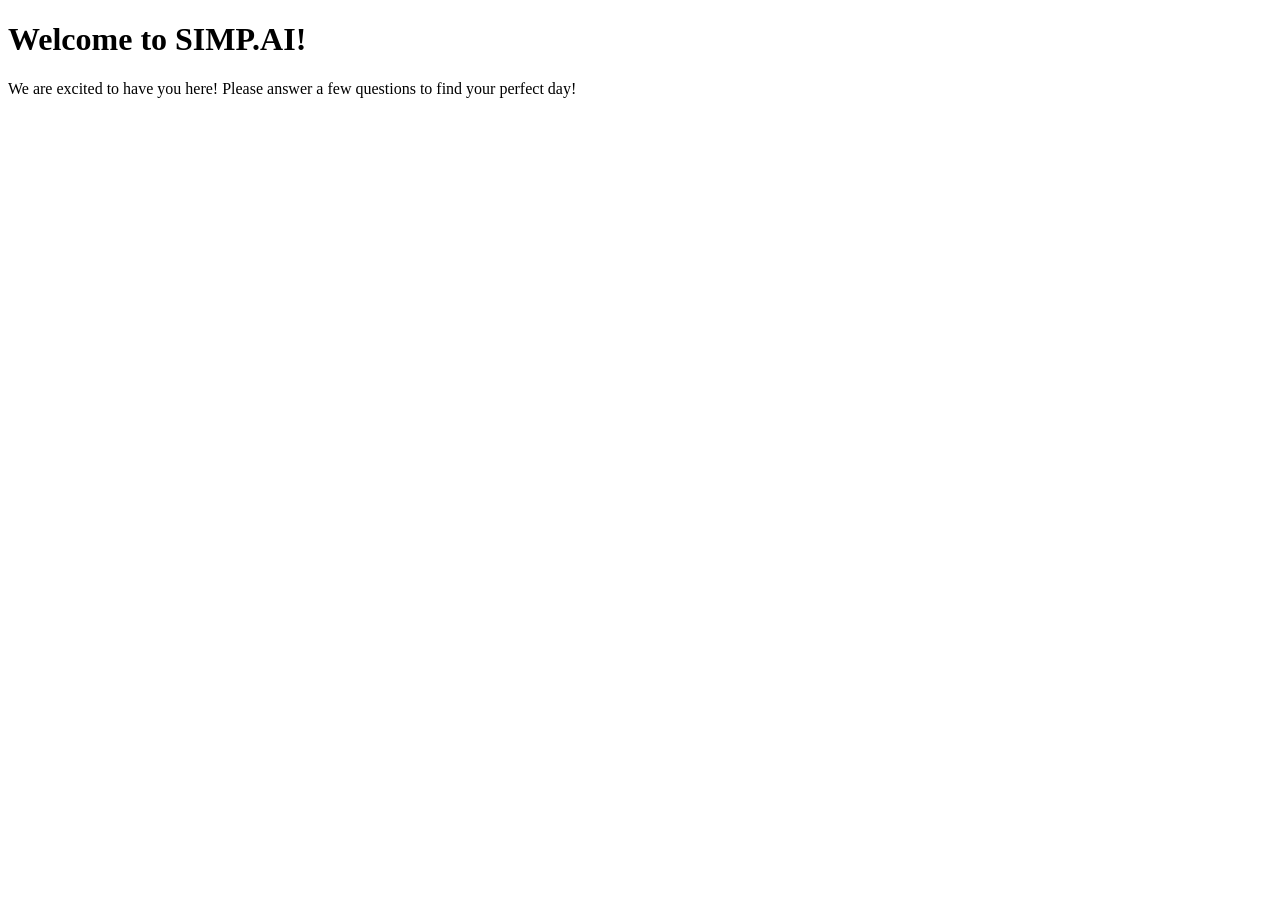
==== questions.html @ cb85ed9e "2ND commit" ====
<!DOCTYPE html>
<html lang="en">
<head>
    <meta charset="UTF-8">
    <meta name="viewport" content="width=device-width, initial-scale=1.0">
    <title>SIMP.AI</title>
</head>
<body>
 <h1>Welcome to SIMP.AI!</h1>
 <p>We are excited to have you here! Please answer a few questions to find your perfect day!</p>   
</body>
</html>
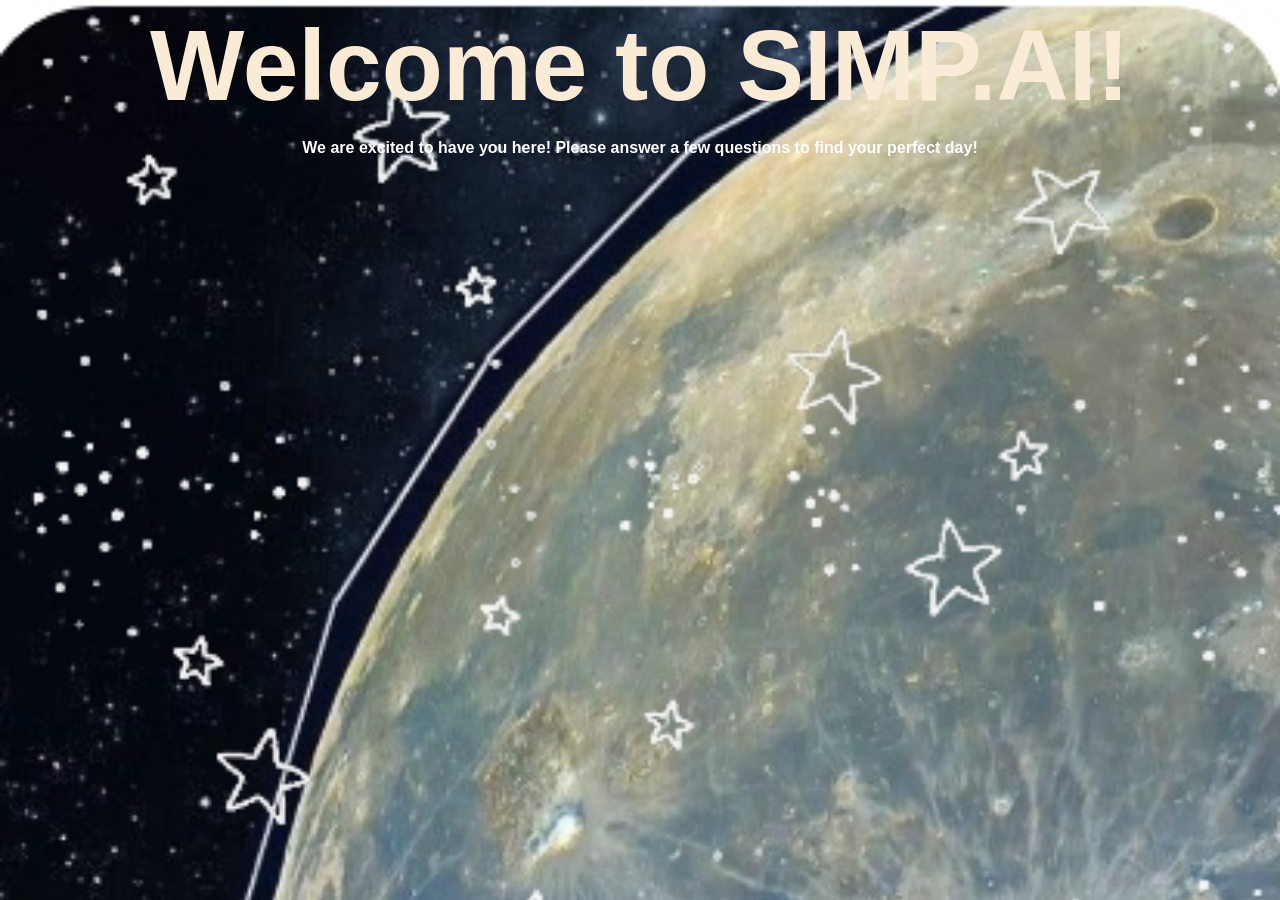
==== commit e1fef7b0: "3rd" ====
--- a/questions.html
+++ b/questions.html
@@ -4,9 +4,11 @@
     <meta charset="UTF-8">
     <meta name="viewport" content="width=device-width, initial-scale=1.0">
     <title>SIMP.AI</title>
+    <link rel="stylesheet" href="style.css">
 </head>
-<body>
+<body id="questions-page">
  <h1>Welcome to SIMP.AI!</h1>
- <p>We are excited to have you here! Please answer a few questions to find your perfect day!</p>   
+ <p>We are excited to have you here! Please answer a few questions to find your perfect day!</p>  
+
 </body>
 </html>
--- a/style.css
+++ b/style.css
@@ -0,0 +1,60 @@
+body {
+    background-color: rgba(0, 174, 232, 0.626);
+}
+h1{
+    text-align: center;
+    font-size: 100px;
+    margin: 0px;
+    color:rgb(0, 31, 40);
+   font-weight: bold;
+}
+h2{
+    text-align: center;
+    font-size : 30px; 
+    margin: 0px;
+    color:rgb(0, 31, 40);
+    font-weight: 900;
+}
+p{
+    text-align: center;
+    color:rgb(0, 31, 40);
+    font-weight: 900;
+}
+button{
+    display: block;
+    margin: auto;
+    padding: 15px 30px;
+    border-radius: 10px;
+    color:rgb(253, 253, 254);
+    border: none;
+    transition: 1s;
+    background-image:url(./image.png/WATER.jpeg);
+    background-size: cover;
+}
+button:hover{
+    cursor: pointer;
+    background-image:url(./image.png/star\ button.jpeg);
+    background-size: cover;
+}
+body{
+    font-family: 'Gill Sans', 'Gill Sans MT', Calibri, 'Trebuchet MS', sans-serif;
+     display: flex;
+    flex-direction: column;
+    justify-content: center;
+    background-image: url(./image.png/star.jpeg);
+    background-size: cover;
+;
+}
+#question-bank{
+    text-align: center;
+}
+#questions-page{
+    background-image:url(./image.png/Earth.jpeg);
+    background-size: cover;
+    h1{
+        color:antiquewhite;
+    }
+    p{
+        color:rgb(255, 255, 255);
+    }
+}
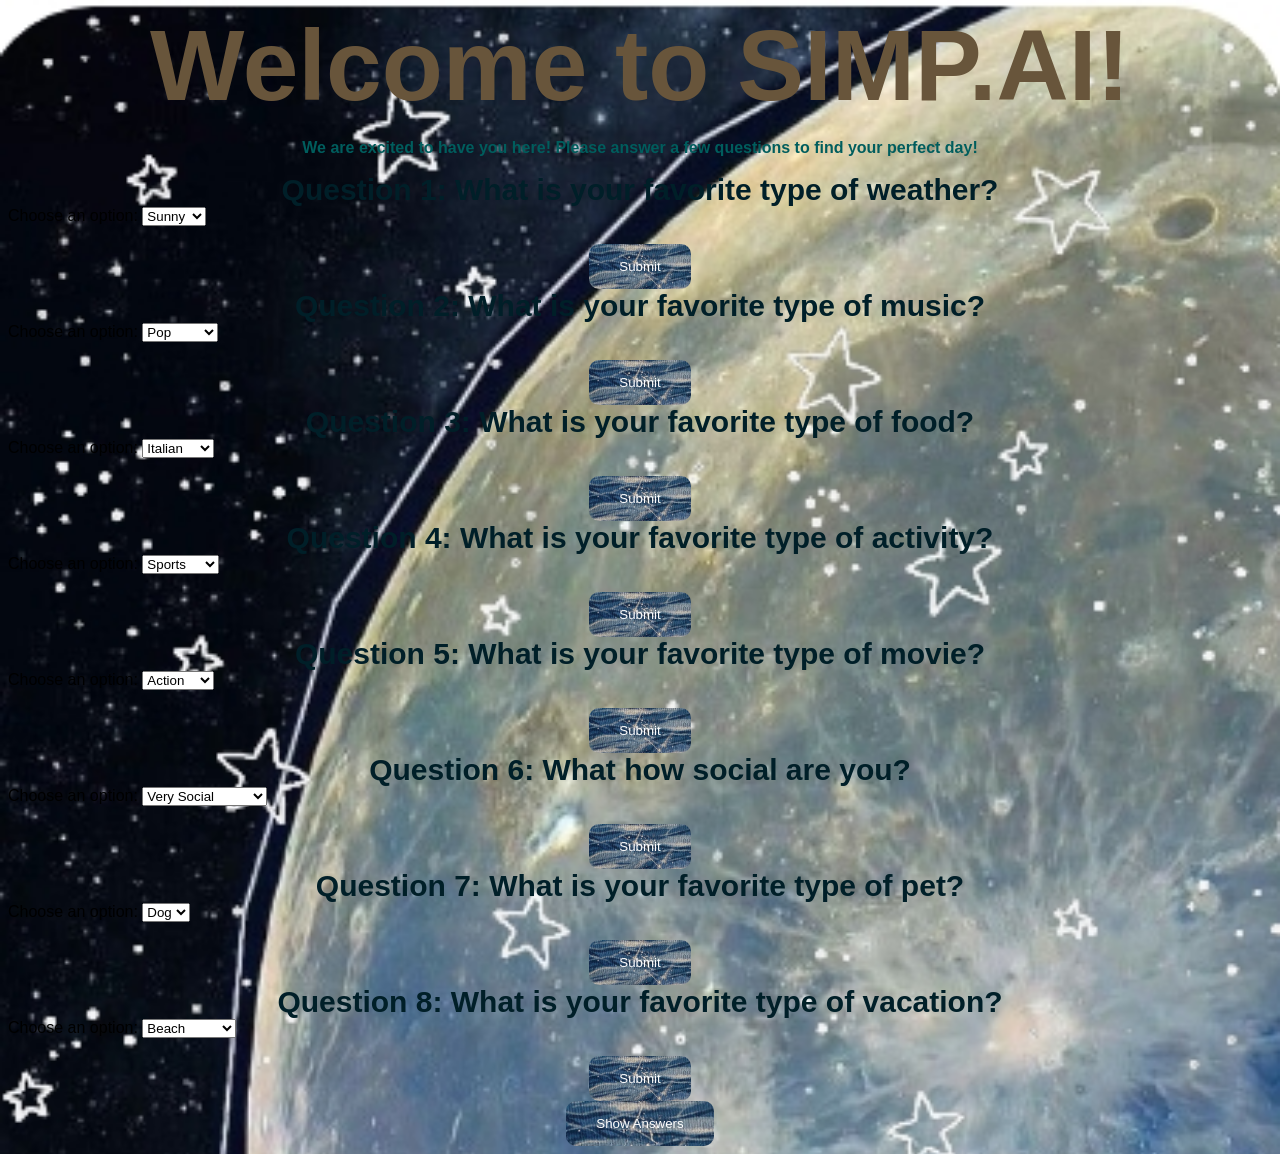
==== commit a17280a8: "4th change" ====
--- a/questions.html
+++ b/questions.html
@@ -9,6 +9,114 @@
 <body id="questions-page">
  <h1>Welcome to SIMP.AI!</h1>
  <p>We are excited to have you here! Please answer a few questions to find your perfect day!</p>  
-
+<h2>Question 1: What is your favorite type of weather?</h2>
+    <form id="question-form">
+        <label for="weather">Choose an option:</label>
+        <select id="weather" name="weather">
+            <option value="sunny">Sunny</option>
+            <option value="rainy">Rainy</option>
+            <option value="snowy">Snowy</option>
+            <option value="cloudy">Cloudy</option>
+        </select>
+        <br><br>
+        <button type="submit">Submit</button>
+    </form>
+    <div id="result"></div>
+    <h2>Question 2: What is your favorite type of music?</h2>
+    <form id="music-form">
+        <label for="music">Choose an option:</label>
+        <select id="music" name="music">
+            <option value="pop">Pop</option>
+            <option value="rock">Rock</option>
+            <option value="classical">Classical</option>
+            <option value="jazz">Jazz</option>
+        </select>
+        <br><br>
+        <button type="submit">Submit</button>
+    </form>
+    <div id="music-result"></div>
+    <h2>Question 3: What is your favorite type of food?</h2>
+    <form id="food-form">
+        <label for="food">Choose an option:</label>
+        <select id="food" name="food">
+            <option value="italian">Italian</option>
+            <option value="mexican">Mexican</option>
+            <option value="chinese">Chinese</option>
+            <option value="indian">Indian</option>
+        </select>
+        <br><br>
+        <button type="submit">Submit</button>
+    </form>
+    <div id="food-result"></div>
+    <h2>Question 4: What is your favorite type of activity?</h2>
+    <form id="activity-form">
+        <label for="activity">Choose an option:</label>
+        <select id="activity" name="activity">      
+            <option value="sports">Sports</option>
+            <option value="reading">Reading</option>
+            <option value="traveling">Traveling</option>
+            <option value="gaming">Gaming</option>
+        </select>
+        <br><br>
+        <button type="submit">Submit</button>
+    </form>
+    <div id="sports-result"></div>
+    <h2>Question 5: What is your favorite type of movie?</h2>
+    <form id="movie-form">
+        <label for="movie">Choose an option:</label>
+        <select id="movie" name="movie">
+            <option value="action">Action</option>
+            <option value="comedy">Comedy</option>
+            <option value="drama">Drama</option>
+            <option value="horror">Horror</option>
+        </select>
+        <br><br>
+        <button type="submit">Submit</button>
+    </form>
+    <div id="movie-result"></div>
+    <h2>Question 6: What how social are you?</h2>
+    <form id="social-form">
+        <label for="social">Choose an option:</label>
+        <select id="social" name="social">
+            <option value="very-social">Very Social</option>
+            <option value="somewhat-social">Somewhat Social</option>
+            <option value="not-social">Not Social</option>
+        </select>
+        <br><br>
+        <button type="submit">Submit</button>
+    </form>
+    <div id="social-result"></div>
+    <h2>Question 7: What is your favorite type of pet?</h2>
+    <form id="pet-form">
+        <label for="pet">Choose an option:</label>
+        <select id="pet" name="pet">
+            <option value="dog">Dog</option>
+            <option value="cat">Cat</option>
+            <option value="bird">Bird</option>
+            <option value="fish">Fish</option>
+        </select>
+        <br><br>
+        <button type="submit">Submit</button>
+    </form>
+    <div id="pet-result"></div>
+    <h2>Question 8: What is your favorite type of vacation?</h2>
+    <form id="vaccation-form">
+        <label for="vaccation">Choose an option:</label>
+        <select id="vaccation" name="vaccation">
+            <option value="beach">Beach</option>
+            <option value="mountains">Mountains</option>
+            <option value="city">City</option>
+            <option value="countryside">Countryside</option>
+        </select>
+        <br><br>
+        <button type="submit">Submit</button>
+    </form>
+    <div id="vaccation-result"></div>
+    <button id="show-answers-button">Show Answers</button>
+    <div id="answers-container" style="display: none;">
+        <h2>Your Answers:</h2>
+        <ul id="answers-list"></ul>
+    </div>
+    <script src="script.js"></script>
 </body>
 </html>
--- a/style.css
+++ b/style.css
@@ -52,9 +52,14 @@
     background-image:url(./image.png/Earth.jpeg);
     background-size: cover;
     h1{
-        color:antiquewhite;
+        color:rgb(104, 85, 59);
     }
     p{
-        color:rgb(255, 255, 255);
+        color:rgb(0, 93, 93);
     }
+}
+#result{
+    text-align: center;
+    color:rgb(213, 224, 227);
+    font-weight: 900;
 }
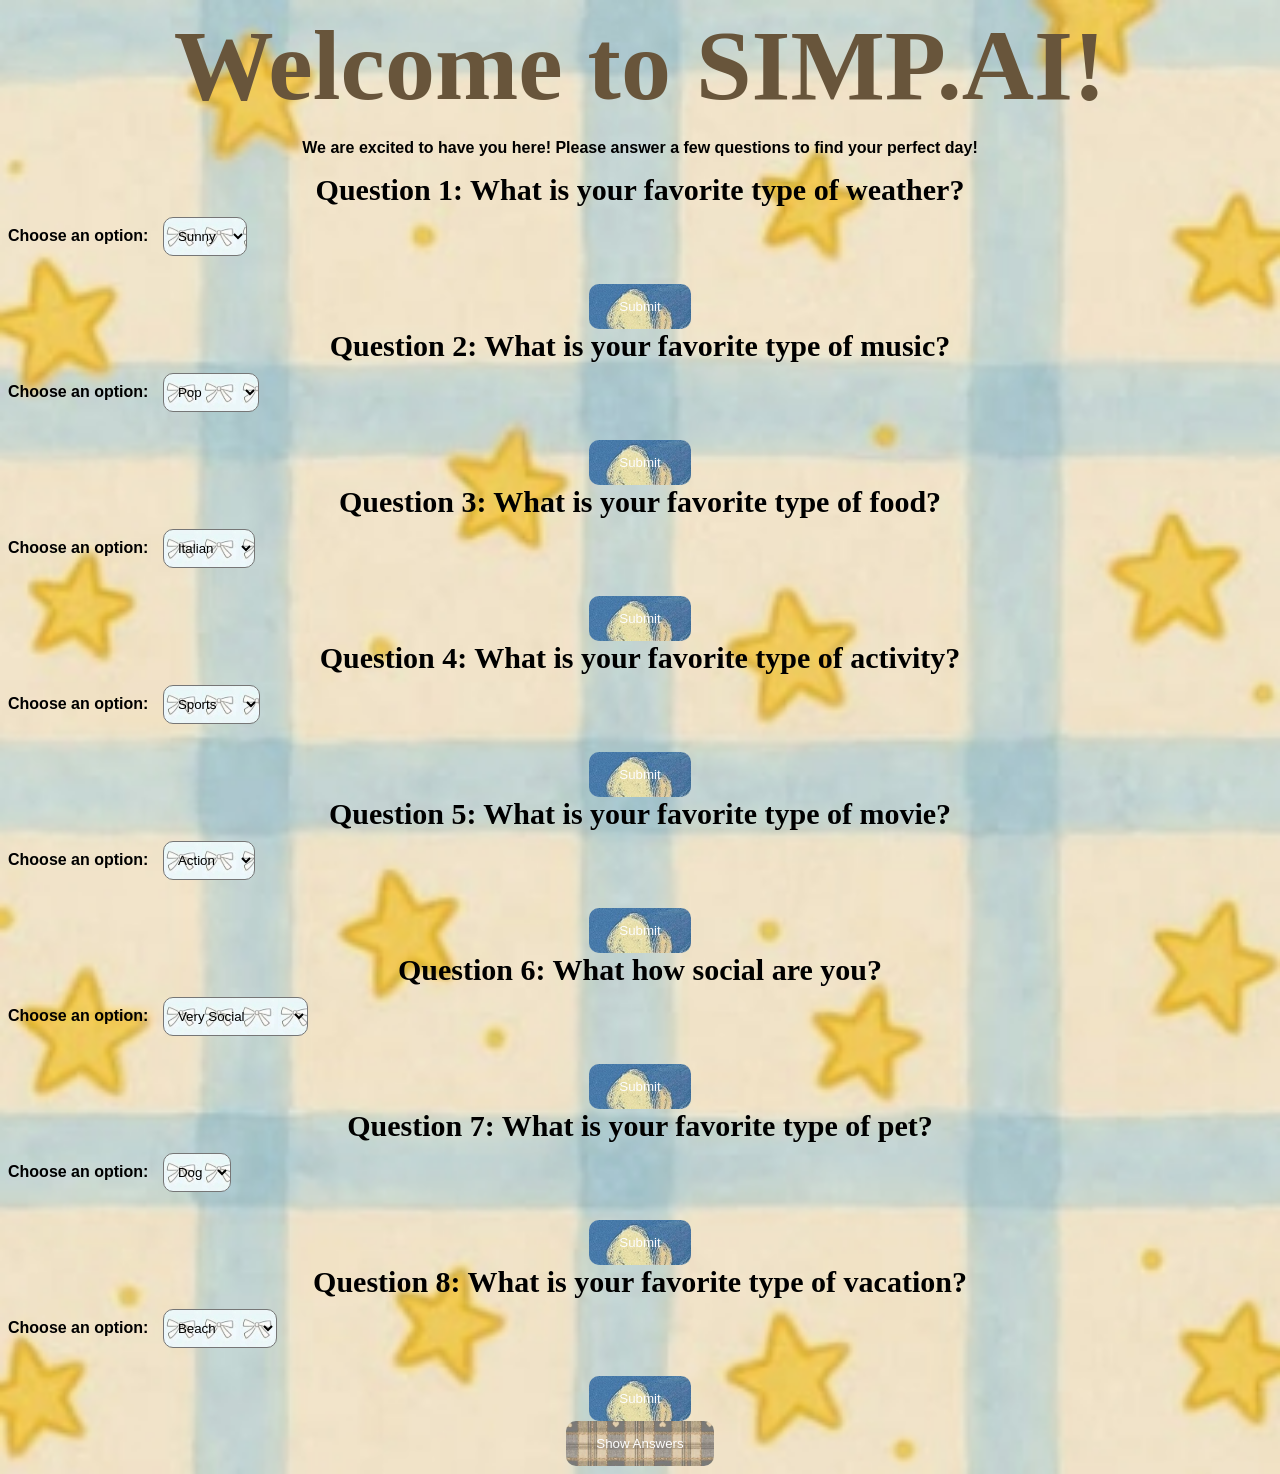
==== commit 38282c0d: "5th" ====
--- a/questions.html
+++ b/questions.html
@@ -117,6 +117,10 @@
         <h2>Your Answers:</h2>
         <ul id="answers-list"></ul>
     </div>
+    <div id="final-result" style="display: none;">
+        <h2>Your Perfect Day Plan:</h2>
+        <p id="perfect-day-plan"></p>
+    </div>
     <script src="script.js"></script>
 </body>
 </html>
--- a/style.css
+++ b/style.css
@@ -5,20 +5,23 @@
     text-align: center;
     font-size: 100px;
     margin: 0px;
-    color:rgb(0, 31, 40);
+    color:rgb(0, 0, 0);
    font-weight: bold;
+   font-family:cursive
 }
 h2{
     text-align: center;
     font-size : 30px; 
     margin: 0px;
-    color:rgb(0, 31, 40);
+    color:rgb(0, 0, 0);
     font-weight: 900;
+    font-family:cursive
 }
 p{
     text-align: center;
-    color:rgb(0, 31, 40);
+    color:rgb(0, 0, 0);
     font-weight: 900;
+    font-family:"Gill Sans", "Gill Sans MT", Calibri, "Trebuchet MS", sans-serif;
 }
 button{
     display: block;
@@ -31,10 +34,54 @@
     background-image:url(./image.png/WATER.jpeg);
     background-size: cover;
 }
+button{
+    animation:pulseButton 2s infinite;
+}
+@keyframes pulseButton {
+    0% {
+        transform: scale(1);
+    }
+    50% {
+        transform: scale(1.08);
+    }
+    100% {
+        transform: scale(1);
+    }
+}
 button:hover{
     cursor: pointer;
-    background-image:url(./image.png/star\ button.jpeg);
+    background-image:url(./image.png/starblue.jpeg);
     background-size: cover;
+}
+#questions-page button:not(#show-answers-button){
+    background-image:url(./image.png/butterfly.jpeg);
+    background-size: cover;
+    animation:floatButton 2s infinite;
+}
+@keyframes floatButton {
+    0% {
+        transform: translateY(0);
+    }
+    50% {
+        transform: translateY(-10px);
+    }
+    100% {
+        transform: translateY(0);
+    }
+}
+#questions-page button:hover{
+    background-image:url(./image.png/white.jpeg);
+    background-size: cover;
+    transition: 1s;
+} 
+#show-answers-button {
+    background-image:url(./image.png/brown.jpeg)!important;
+    background-size: cover;
+}  
+#show-answers-button:hover {
+    background-image:url(./image.png/Earth.jpeg)!important;
+    background-size: cover;
+    transition: 1s;
 }
 body{
     font-family: 'Gill Sans', 'Gill Sans MT', Calibri, 'Trebuchet MS', sans-serif;
@@ -49,17 +96,36 @@
     text-align: center;
 }
 #questions-page{
-    background-image:url(./image.png/Earth.jpeg);
+    background-image:url(./image.png/yellow\ star.jpeg);
     background-size: cover;
     h1{
         color:rgb(104, 85, 59);
     }
     p{
-        color:rgb(0, 93, 93);
+        color:rgb(0, 0, 0);
     }
 }
-#result{
+#result,#movie-result,#food-result,#activity-result,#music-result,#social-result,#pet-result,#vaccation-result,#sports-result{
     text-align: center;
-    color:rgb(213, 224, 227);
+    color:rgb(0, 0, 0);
     font-weight: 900;
-}+    font-family:cursive;
+}
+#questions-page label{
+    color:rgb(0, 0, 0);
+    font-weight: 900;
+}
+#questions-page select{
+    border-radius: 10px;
+    padding: 10px;
+    margin: 10px;
+    border-radius: 10px;
+    background-image: url(./image.png/bow.jpeg);
+}
+#answers-container{
+    text-align: center;}
+    #answers-list p,#final-result,#perfect-day-plan{
+    color:rgb(0, 0, 0);
+    font-weight: 900;
+    font-family:cursive;
+}
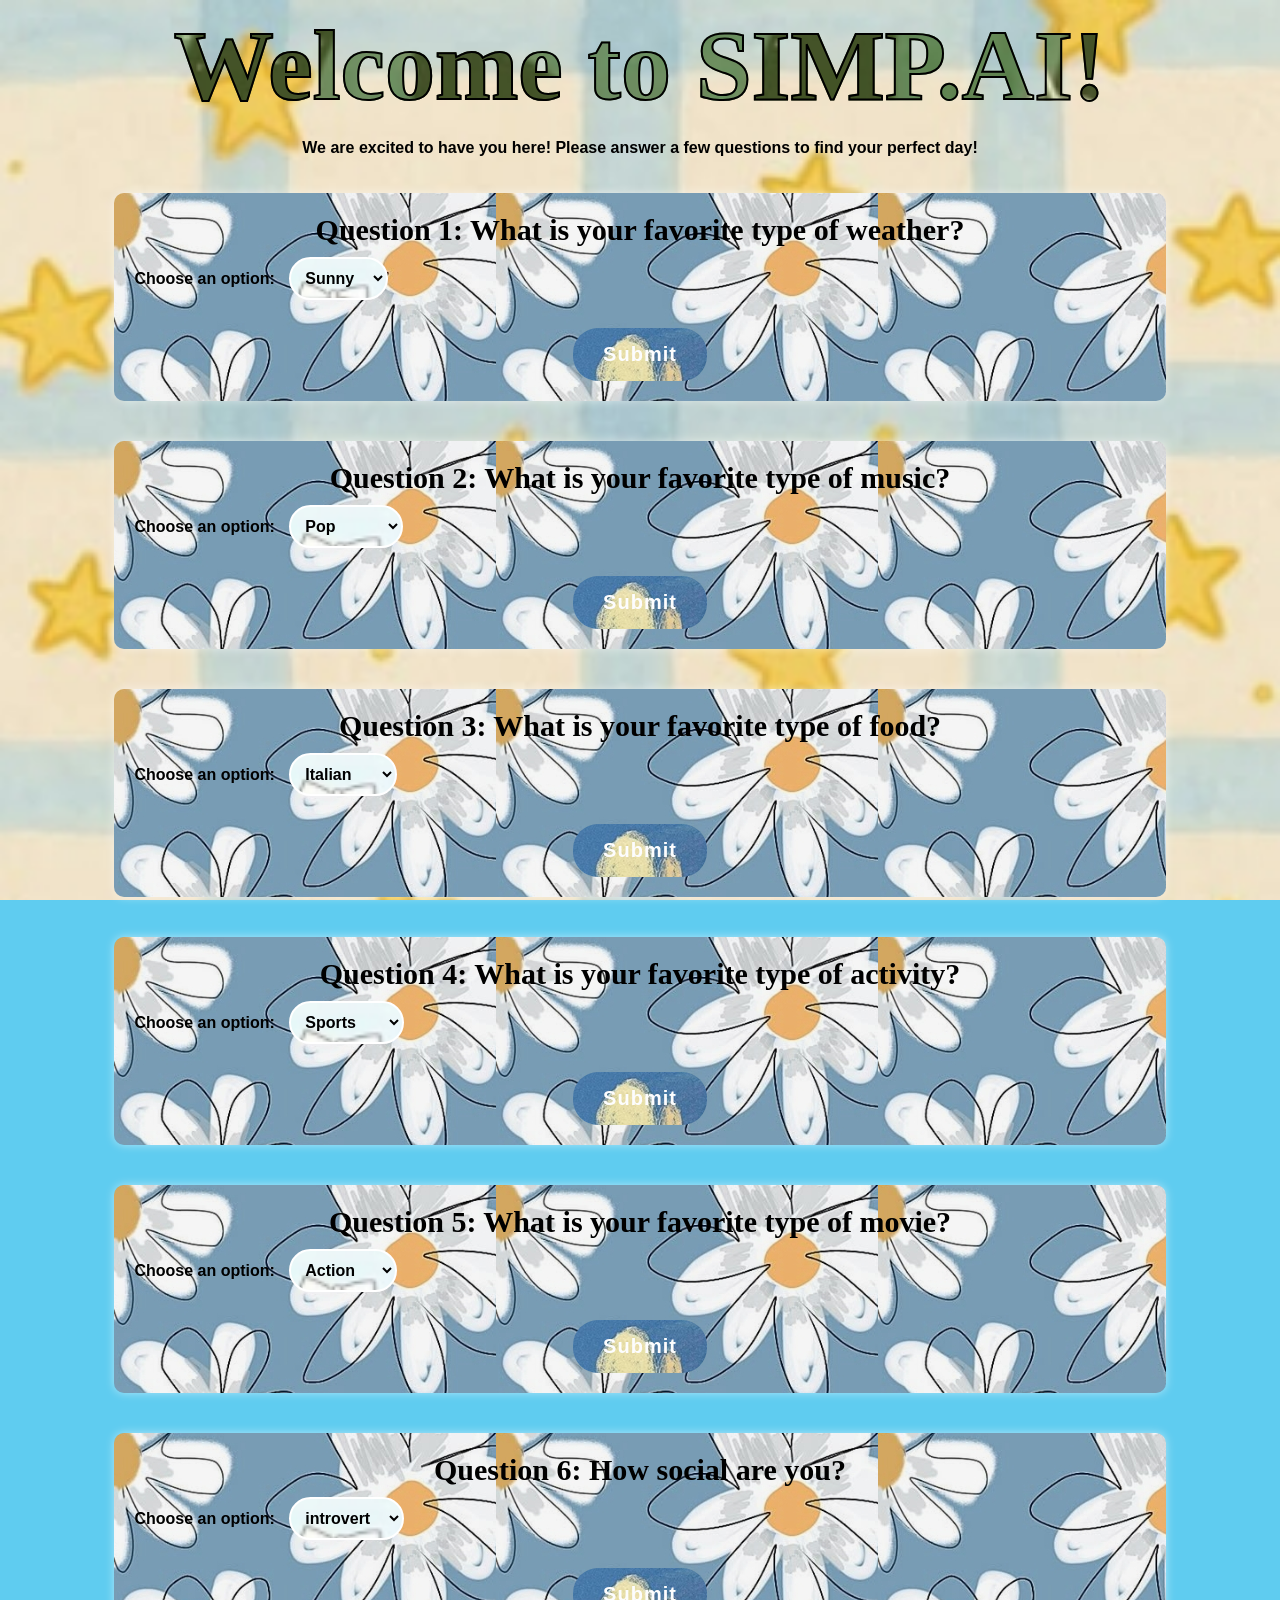
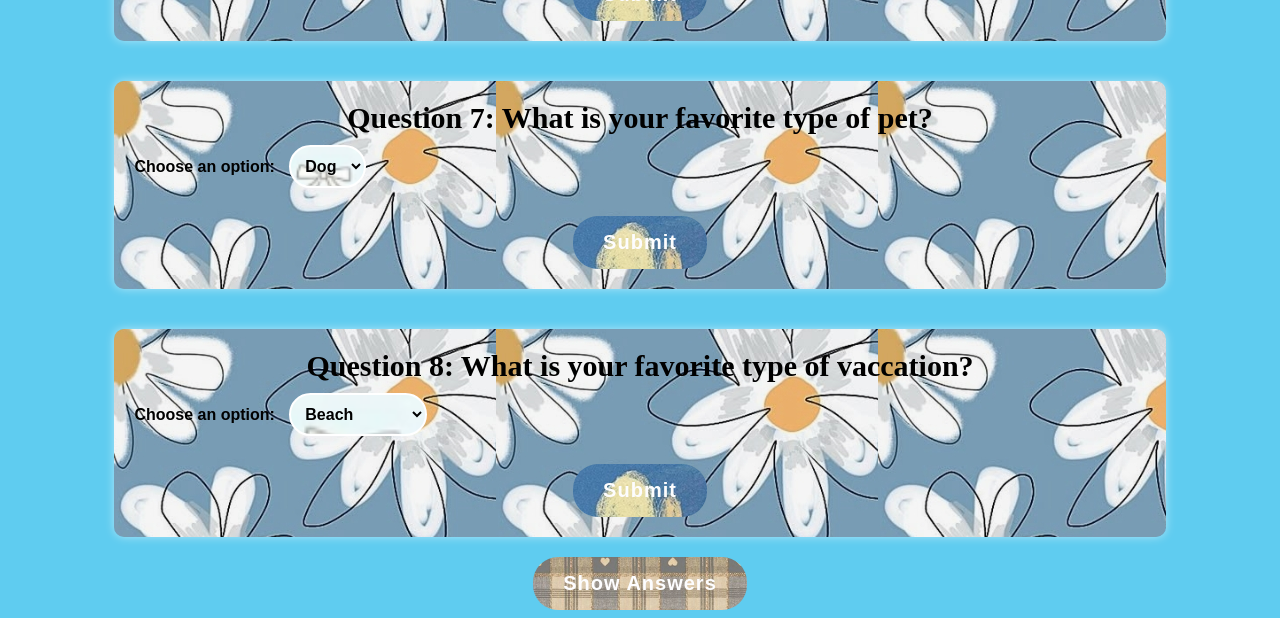
==== commit 4673858c: "Proper" ====
--- a/questions.html
+++ b/questions.html
@@ -9,7 +9,8 @@
 <body id="questions-page">
  <h1>Welcome to SIMP.AI!</h1>
  <p>We are excited to have you here! Please answer a few questions to find your perfect day!</p>  
-<h2>Question 1: What is your favorite type of weather?</h2>
+<div class="question-card">
+ <h2>Question 1: What is your favorite type of weather?</h2>
     <form id="question-form">
         <label for="weather">Choose an option:</label>
         <select id="weather" name="weather">
@@ -22,6 +23,8 @@
         <button type="submit">Submit</button>
     </form>
     <div id="result"></div>
+</div>
+<div class="question-card">
     <h2>Question 2: What is your favorite type of music?</h2>
     <form id="music-form">
         <label for="music">Choose an option:</label>
@@ -35,6 +38,8 @@
         <button type="submit">Submit</button>
     </form>
     <div id="music-result"></div>
+    </div>
+    <div class="question-card">
     <h2>Question 3: What is your favorite type of food?</h2>
     <form id="food-form">
         <label for="food">Choose an option:</label>
@@ -48,6 +53,8 @@
         <button type="submit">Submit</button>
     </form>
     <div id="food-result"></div>
+    </div>
+   <div class="question-card">
     <h2>Question 4: What is your favorite type of activity?</h2>
     <form id="activity-form">
         <label for="activity">Choose an option:</label>
@@ -60,7 +67,9 @@
         <br><br>
         <button type="submit">Submit</button>
     </form>
-    <div id="sports-result"></div>
+    <div id="activity-result"></div>
+    </div>
+    <div class="question-card">
     <h2>Question 5: What is your favorite type of movie?</h2>
     <form id="movie-form">
         <label for="movie">Choose an option:</label>
@@ -74,18 +83,22 @@
         <button type="submit">Submit</button>
     </form>
     <div id="movie-result"></div>
-    <h2>Question 6: What how social are you?</h2>
+    </div>
+    <div class="question-card">
+    <h2>Question 6: How social are you?</h2>
     <form id="social-form">
         <label for="social">Choose an option:</label>
         <select id="social" name="social">
-            <option value="very-social">Very Social</option>
-            <option value="somewhat-social">Somewhat Social</option>
-            <option value="not-social">Not Social</option>
+            <option value="introvert">introvert</option>
+            <option value="ambivert">Ambivert</option>
+            <option value="extrovert">Extrovert</option>
         </select>
         <br><br>
         <button type="submit">Submit</button>
     </form>
     <div id="social-result"></div>
+    </div>
+    <div class="question-card">
     <h2>Question 7: What is your favorite type of pet?</h2>
     <form id="pet-form">
         <label for="pet">Choose an option:</label>
@@ -99,7 +112,9 @@
         <button type="submit">Submit</button>
     </form>
     <div id="pet-result"></div>
-    <h2>Question 8: What is your favorite type of vacation?</h2>
+    </div>
+    <div class="question-card">
+    <h2>Question 8: What is your favorite type of vaccation?</h2>
     <form id="vaccation-form">
         <label for="vaccation">Choose an option:</label>
         <select id="vaccation" name="vaccation">
@@ -110,8 +125,9 @@
         </select>
         <br><br>
         <button type="submit">Submit</button>
-    </form>
-    <div id="vaccation-result"></div>
+          </form>
+          <div id="vaccation-result"></div>
+        </div>  
     <button id="show-answers-button">Show Answers</button>
     <div id="answers-container" style="display: none;">
         <h2>Your Answers:</h2>
--- a/style.css
+++ b/style.css
@@ -5,21 +5,52 @@
     text-align: center;
     font-size: 100px;
     margin: 0px;
-    color:rgb(0, 0, 0);
+    background-image: url(./image.png/spi.jpeg);
+    background-size: cover;
+    background-position: center;
+    background-clip: text;
+    -webkit-background-clip: text;
+    -webkit-text-fill-color: transparent;
    font-weight: bold;
-   font-family:cursive
+    -webkit-text-stroke: 2px black;
+   font-family:cursive;
+
+   animation:titlefloat 2s ease-in-out infinite;
+   
+}
+@keyframes titlefloat {
+    0% {
+        transform: translateY(0);
+    }
+    50% {
+        transform: translateY(-10px);
+    }
+    100% {
+        transform: translateY(0);
+    }
+    
 }
 h2{
     text-align: center;
     font-size : 30px; 
     margin: 0px;
-    color:rgb(0, 0, 0);
-    font-weight: 900;
-    font-family:cursive
+   background-color: black;
+    background-size: cover;
+    background-position: center;
+    background-clip: text;
+    -webkit-background-clip: text;
+    -webkit-text-fill-color: transparent;
+    font-weight: 900;
+    font-family:cursive;
 }
 p{
     text-align: center;
-    color:rgb(0, 0, 0);
+    background-color: black;
+    background-size: cover;
+    background-position: center;
+    background-clip: text;
+    -webkit-background-clip: text;
+    -webkit-text-fill-color: transparent;
     font-weight: 900;
     font-family:"Gill Sans", "Gill Sans MT", Calibri, "Trebuchet MS", sans-serif;
 }
@@ -27,12 +58,17 @@
     display: block;
     margin: auto;
     padding: 15px 30px;
-    border-radius: 10px;
+    font-size: 20px;
+    font-weight: bold;
+    letter-spacing: 1px;
+    border-radius: 25px;
     color:rgb(253, 253, 254);
     border: none;
     transition: 1s;
     background-image:url(./image.png/WATER.jpeg);
     background-size: cover;
+    box-shadow: 0 0 10px rgba(0, 0, 0, 0.5)
+    0 0 15px white;
 }
 button{
     animation:pulseButton 2s infinite;
@@ -52,6 +88,9 @@
     cursor: pointer;
     background-image:url(./image.png/starblue.jpeg);
     background-size: cover;
+    transform: scale(1.1);
+    box-shadow: 0 0 20px rgba(0, 0, 0, 0.7);
+    transition: transform 0.3s ease, box-shadow 0.3s ease;
 }
 #questions-page button:not(#show-answers-button){
     background-image:url(./image.png/butterfly.jpeg);
@@ -72,7 +111,10 @@
 #questions-page button:hover{
     background-image:url(./image.png/white.jpeg);
     background-size: cover;
-    transition: 1s;
+    transform: scale(1.1);
+    box-shadow: 0 0 20px rgba(0, 0, 0, 0.7)
+    0 0 15px white;
+    transition: transform 0.3s ease, box-shadow 0.3s ease;
 } 
 #show-answers-button {
     background-image:url(./image.png/brown.jpeg)!important;
@@ -90,10 +132,14 @@
     justify-content: center;
     background-image: url(./image.png/star.jpeg);
     background-size: cover;
+    background-attachment: fixed
 ;
 }
 #question-bank{
     text-align: center;
+    background-image: url(./image.png/een.jpeg);
+    background-size: cover;
+    background-position: center;
 }
 #questions-page{
     background-image:url(./image.png/yellow\ star.jpeg);
@@ -107,19 +153,27 @@
 }
 #result,#movie-result,#food-result,#activity-result,#music-result,#social-result,#pet-result,#vaccation-result,#sports-result{
     text-align: center;
-    color:rgb(0, 0, 0);
-    font-weight: 900;
-    font-family:cursive;
+    background-color: black;
+    background-size: cover;
+    background-position: center;
+    background-clip: text;
+    -webkit-background-clip: text;
+    -webkit-text-fill-color: transparent;
 }
 #questions-page label{
     color:rgb(0, 0, 0);
     font-weight: 900;
 }
 #questions-page select{
-    border-radius: 10px;
+    border-radius: 25px;
     padding: 10px;
     margin: 10px;
-    border-radius: 10px;
+    font-size: 16px;
+    font-weight: bold;
+    border: 2px solid white;
+    background-size: cover;
+    cursor: pointer;
+    border-radius: 25px;
     background-image: url(./image.png/bow.jpeg);
 }
 #answers-container{
@@ -129,3 +183,153 @@
     font-weight: 900;
     font-family:cursive;
 }
+#game-menu{
+    padding: 40px;
+    border-radius: 30px;
+    box-shadow: 0 0 10px rgba(255, 255, 255, 0.25),
+    0 0 15px white;
+backdrop-filter: blur(10px);
+    text-align: center;
+    margin: 50px auto;
+    animation: menuappear 2s ease-in-out;
+    background-image: url(./image.png/bluww.jpeg);
+}
+@keyframes menuappear {
+    0% {
+        opacity: 0;
+        transform: scale(0.8);
+    }
+    100% {
+        opacity: 1;
+        transform: scale(1);
+    }
+}
+#introtext{
+    font-size: 20px;
+    font-weight: bold;
+    letter-spacing: 1px;
+    color: rgb(253, 253, 254);
+    border: none;
+    transition: 1s;
+    background-color: black;
+    background-size: cover;
+    box-shadow: 0 0 10px rgba(0, 0, 0, 0.5), 0 0 15px white;
+}
+
+.question-card {
+    background-color: rgba(255, 255, 255, 0.8);
+    padding: 20px;
+    border-radius: 10px;
+    box-shadow: 0 0 10px rgba(0, 0, 0, 0.5);
+    margin-bottom: 20px;
+    width: 80%;
+    margin: 20px auto;
+    backdrop-filter: blur(10px);
+    box-shadow: 0 0 10px rgba(255, 255, 255, 0.5);
+   background-image: url(./image.png/luu.jpeg);
+}
+#final-result{
+    font-size: 30px;
+    font-weight: bold;
+    letter-spacing: 1px;
+    color: rgb(253, 253, 254);
+    border: none;
+    transition: 1s;
+    padding: 15px 30px;
+    background:transparent;
+    border-radius: 25px;
+    background-image: url(./image.png/bluestar.jpeg);
+    background-size: cover;
+    box-shadow: 0 0 10px rgba(0, 0, 0, 0.5), 0 0 15px white;
+    animation: rewardbutton 3s ease-in-out infinite;
+}
+@keyframes rewardbutton {
+    0% {
+        transform: scale(1);
+    }
+    50% {
+        transform: scale(1.1);
+    }
+    100% {
+        transform: scale(1);
+    }
+}
+@media (max-width:600px) {
+    h1{
+        font-size: 60px;
+    } 
+    .question-card {
+        width: 95%;
+        padding: 15px;
+    }
+}
+#ending-page{
+    background-image: url(./image.png/sky.jpeg);
+    background-size: cover;
+    background-position: center;
+    background-attachment: fixed;
+    min-height: 100vh;
+    text-align: center;
+}
+#ending-page h1{
+    font-size: 70px;
+    font-family: Impact, Haettenschweiler, 'Arial Narrow Bold', sans-serif
+    ;
+    font-weight: 900;
+    font-style: cursive;
+    background-image: url(./image.png/swirl.jpeg);
+    -webkit-text-stroke: 2px black;
+    animation: titleofend 3s ease-in-out infinite;
+}
+@keyframes titleofend{
+    0%{
+        transform: translateY(0);
+    }
+    50%{
+        transform: translateY(-8px);
+    }
+    100%{
+        transform: translateY(0);
+    }
+}
+#ending-page p {
+    font-family: 'Lucida Sans', 'Lucida Sans Regular', 'Lucida Grande', 'Lucida Sans Unicode', Geneva, Verdana, sans-serif;
+    font-size: medium;
+    font-weight: 900;
+    font-style: cursive;
+    background-color: black;
+    margin: auto;
+    text-shadow: 0 0 8px white;
+}
+#restart-button{
+    font-size: medium;
+    font-family: 'Lucida Sans', 'Lucida Sans Regular', 'Lucida Grande', 'Lucida Sans Unicode', Geneva, Verdana, sans-serif;
+    font-style: cursive;
+    letter-spacing: 2px;
+    font-weight: 900;
+    padding: 15px 35px;
+    border-radius: 30px;
+    background-image: url(./image.png/greenleaf.jpeg);
+    background-size: cover;
+    border-color: black;
+    box-shadow: rgba(0, 0, 0, 0.7);
+    animation: reverse 3s infinite;
+    display: block;
+}
+@keyframes reverse{
+     0%{
+        transform: translateY(0);
+    }
+    50%{
+        transform: translateY(-8px);
+    }
+    100%{
+        transform: translateY(0);
+    }
+}
+#restart-button:hover{
+    transform: scale(1.15);
+    box-shadow: 0 0 20px white;
+    background-image: url(./image.png/white.jpeg);
+}
+
